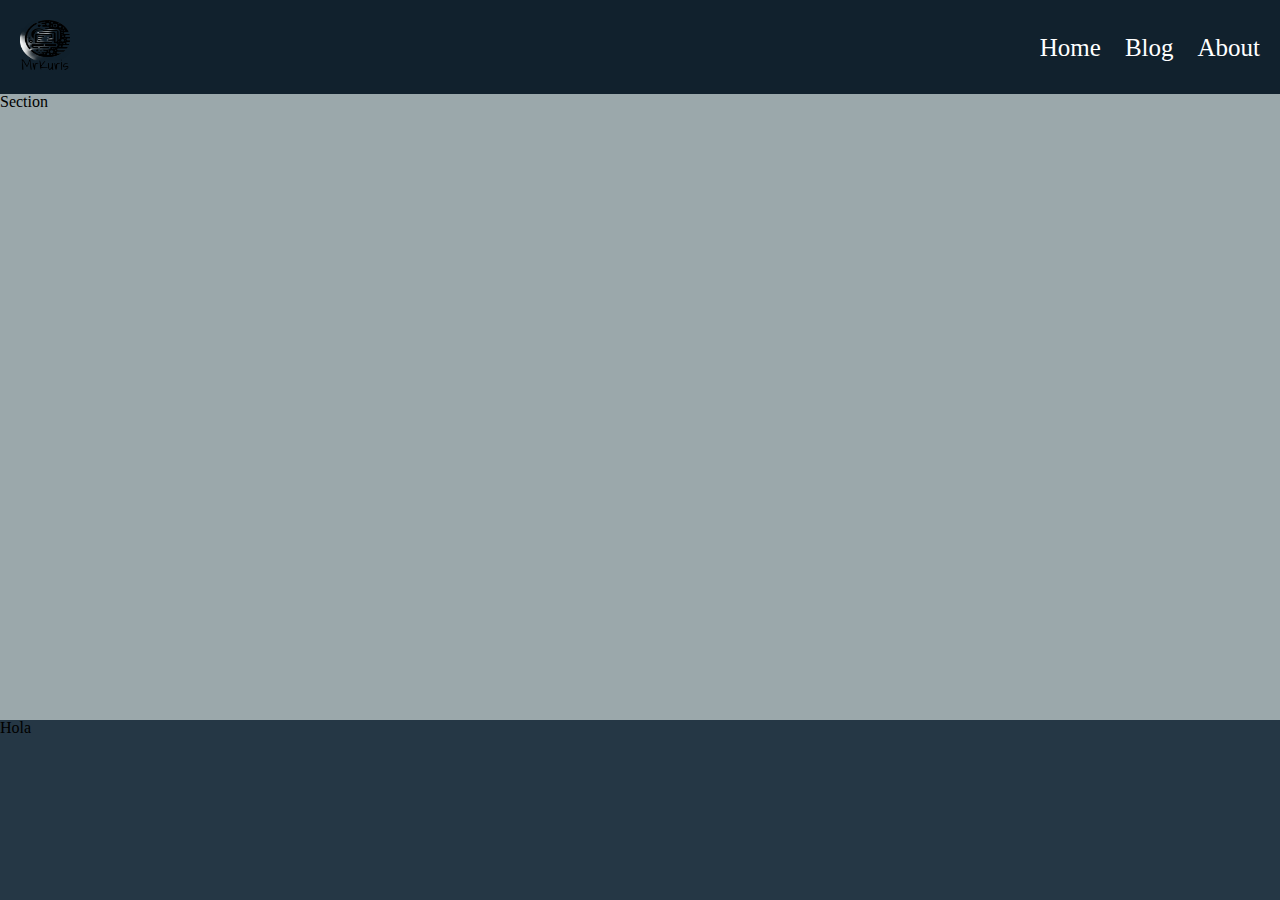
==== index.html @ 3d017a2a "Se creo el proyecto, se agrego el formato del footer sin agregarse datos, tambien se creo el navbar" ====
<!DOCTYPE html>
<html lang="en">

<head>
    <meta charset="UTF-8">
    <meta name="viewport" content="width=device-width, initial-scale=1.0">
    <!--<link href="https://cdn.jsdelivr.net/npm/bootstrap@5.3.3/dist/css/bootstrap.min.css" rel="stylesheet" integrity="sha384-QWTKZyjpPEjISv5WaRU9OFeRpok6YctnYmDr5pNlyT2bRjXh0JMhjY6hW+ALEwIH" crossorigin="anonymous">-->
    <link rel="icon" href="./assets/favicon-16x16.png" type="image/x-icon">
    <link rel="stylesheet" href="reset.css">
    <link rel="stylesheet" href="index.css">
    <title>MrKuris</title>
</head>

<body>

    <header class="my-navbar">
        <nav class="nav-tag">
            <a class="navbar-logo" href="index.html"><img id="logo" src="./assets/logo.png"></a>
            <ul class="navbar-ul">
                <li class="navbar-li"><a href="index.html">Home</a></li>
                <li class="navbar-li"><a href="#">Blog</a></li>
                <li class="navbar-li"><a href="#">About</a></li>
            </ul>
        </nav>
    </header>

    <section>
        <h2>Section</h2>
    </section>

    <footer class="footer">Hola</footer>
</body>
<!--<link href="https://cdn.jsdelivr.net/npm/bootstrap@5.3.3/dist/css/bootstrap.min.css" rel="stylesheet" integrity="sha384-QWTKZyjpPEjISv5WaRU9OFeRpok6YctnYmDr5pNlyT2bRjXh0JMhjY6hW+ALEwIH" crossorigin="anonymous">-->

</html>
---- index.css ----
body{
    background-color: #9BA8AB;
}

.nav-tag{
    background-color: #11212D;
    margin: 0;
    padding: 10px;
    display: flex;
    justify-content: space-between;
    align-items: center;
}

.navbar-logo{
    text-align: left;
    color: white;
    font-size: 25px;
    padding: 10px;
}

#logo{
    width: 50px;
    height: 50px;

}

.navbar-li{
    text-align: right;
    display: inline;
    font-size: 25px;
    padding: 10px;
}

.navbar-li a{
    text-decoration: none;
    color: white;
}

.navbar-li a:hover, .navbar-logo:hover{
    color: lightgray;
}

.footer{
    background-color: #253745;
    position: absolute;
    bottom: 0;
    height: 20%;
    width: 100%;
}
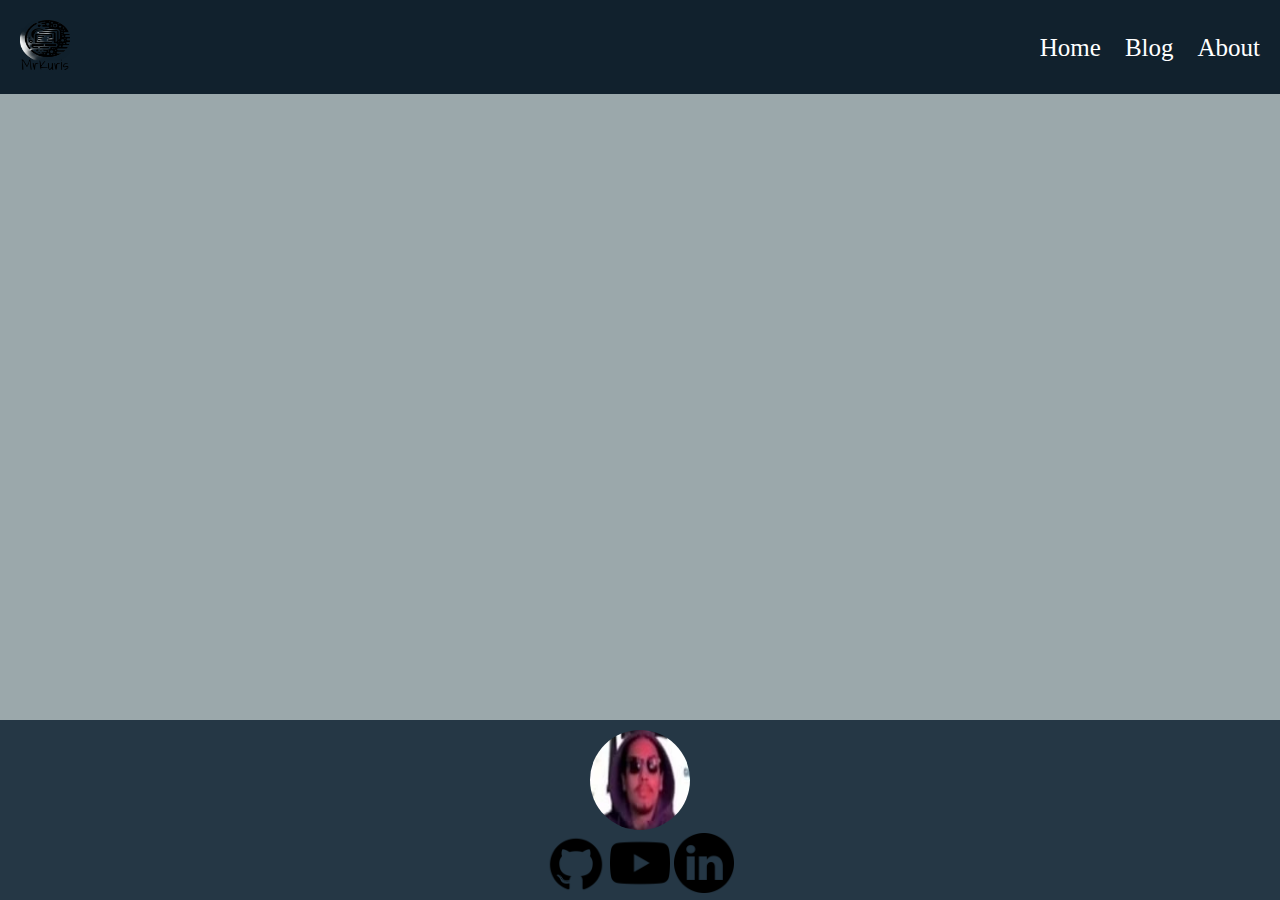
==== commit f3db1a3a: "Se agregaron los iconos de redes al footer junto a una imagen y se les dio formato" ====
--- a/index.html
+++ b/index.html
@@ -25,10 +25,17 @@
     </header>
 
     <section>
-        <h2>Section</h2>
+        
     </section>
 
-    <footer class="footer">Hola</footer>
+    <footer class="footer">
+        <img id="photo-cool" src="./assets/cool.jpeg">
+        <div class="footer-icons-div">
+            <a class="footer-icons" href="https://github.com/ChristianAcadez"><img src="./assets/github.png"></a>
+            <a class="footer-icons" href="#"><img src="./assets/youtube.png"></a>
+            <a class="footer-icons" href="https://linkedin.com/in/christian-alejandro-castillo-hernández"><img src="./assets/linkedin.png"></a>
+        </div>
+    </footer>
 </body>
 <!--<link href="https://cdn.jsdelivr.net/npm/bootstrap@5.3.3/dist/css/bootstrap.min.css" rel="stylesheet" integrity="sha384-QWTKZyjpPEjISv5WaRU9OFeRpok6YctnYmDr5pNlyT2bRjXh0JMhjY6hW+ALEwIH" crossorigin="anonymous">-->
 
--- a/index.css
+++ b/index.css
@@ -46,4 +46,18 @@
     bottom: 0;
     height: 20%;
     width: 100%;
+    display: block;
+    text-align: center;
+}
+
+#photo-cool{
+    border-radius: 50%;
+    margin-top: 10px;
+    width: 100px;
+    height: 100px;
+}
+
+.footer-icons img{
+    width: 60px;
+    height: 60px;
 }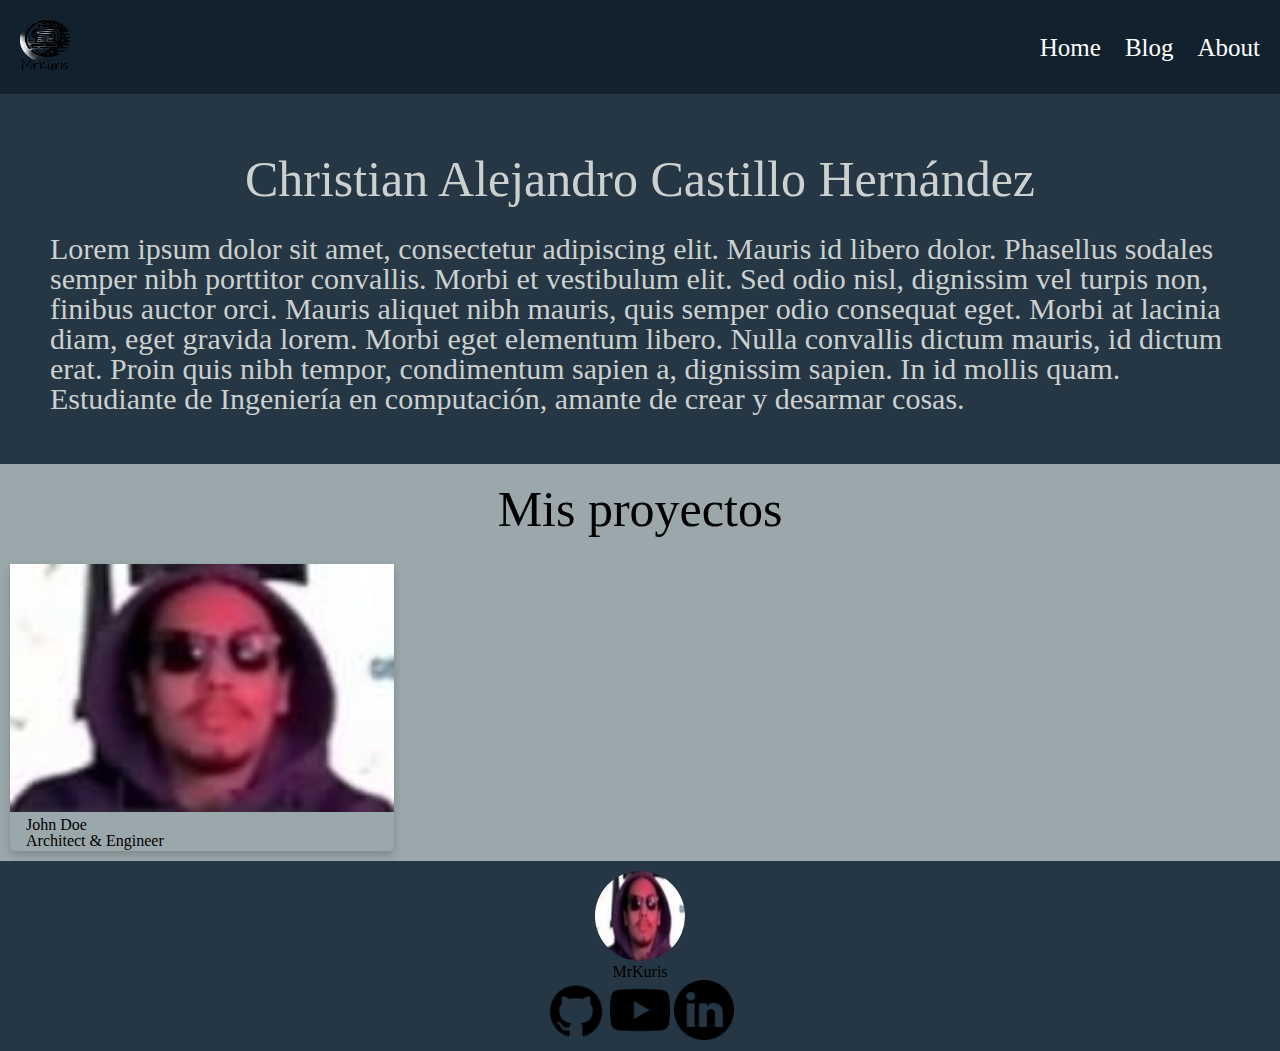
==== commit be1c8819: "El footer ahora es sticky, se agrego un apartado para mi presentacion y otro para cartas en donde ir" ====
--- a/index.html
+++ b/index.html
@@ -5,35 +5,55 @@
     <meta charset="UTF-8">
     <meta name="viewport" content="width=device-width, initial-scale=1.0">
     <!--<link href="https://cdn.jsdelivr.net/npm/bootstrap@5.3.3/dist/css/bootstrap.min.css" rel="stylesheet" integrity="sha384-QWTKZyjpPEjISv5WaRU9OFeRpok6YctnYmDr5pNlyT2bRjXh0JMhjY6hW+ALEwIH" crossorigin="anonymous">-->
-    <link rel="icon" href="./assets/favicon-16x16.png" type="image/x-icon">
+    <link rel="icon" href="./assets/icon/favicon-16x16.png" type="image/x-icon">
     <link rel="stylesheet" href="reset.css">
     <link rel="stylesheet" href="index.css">
     <title>MrKuris</title>
 </head>
 
 <body>
+    <div class="wrapper">
+        <header class="my-navbar">
+            <nav class="nav-tag">
+                <a class="navbar-logo" href="index.html"><img id="logo" src="./assets/icon/logo.png"></a>
+                <ul class="navbar-ul">
+                    <li class="navbar-li"><a href="index.html">Home</a></li>
+                    <li class="navbar-li"><a href="#">Blog</a></li>
+                    <li class="navbar-li"><a href="#">About</a></li>
+                </ul>
+            </nav>
+        </header>
 
-    <header class="my-navbar">
-        <nav class="nav-tag">
-            <a class="navbar-logo" href="index.html"><img id="logo" src="./assets/logo.png"></a>
-            <ul class="navbar-ul">
-                <li class="navbar-li"><a href="index.html">Home</a></li>
-                <li class="navbar-li"><a href="#">Blog</a></li>
-                <li class="navbar-li"><a href="#">About</a></li>
-            </ul>
-        </nav>
-    </header>
+        <section>
+            <div class="myself">
+                <p id="name">Christian Alejandro Castillo Hernández</p>
+                <p id="description">Lorem ipsum dolor sit amet, consectetur adipiscing elit. Mauris id libero dolor. Phasellus sodales semper nibh porttitor convallis. Morbi et vestibulum elit. Sed odio nisl, dignissim vel turpis non, finibus auctor orci. Mauris aliquet nibh mauris, quis semper odio consequat eget. Morbi at lacinia diam, eget gravida lorem. Morbi eget elementum libero. Nulla convallis dictum mauris, id dictum erat. Proin quis nibh tempor, condimentum sapien a, dignissim sapien. In id mollis quam. Estudiante de Ingeniería en computación, amante de crear y desarmar cosas.</p>
+            </div>
+        </section>
 
-    <section>
-        
-    </section>
+        <section>
+            <div class="pryects">
+                <p class="title-proyects">Mis proyectos</p>
+            </div>
+            <div class="card">
+                <img clas="imgn" src="./assets/cool.jpeg" alt="Avatar" style="width:100%">
+                <div class="container">
+                  <h4><b>John Doe</b></h4>
+                  <p>Architect & Engineer</p>
+                </div>
+            </div>
+        </section>
+
+        <div class="push"></div>
+    </div>
 
     <footer class="footer">
         <img id="photo-cool" src="./assets/cool.jpeg">
+        <h2>MrKuris</h2>
         <div class="footer-icons-div">
-            <a class="footer-icons" href="https://github.com/ChristianAcadez"><img src="./assets/github.png"></a>
-            <a class="footer-icons" href="#"><img src="./assets/youtube.png"></a>
-            <a class="footer-icons" href="https://linkedin.com/in/christian-alejandro-castillo-hernández"><img src="./assets/linkedin.png"></a>
+            <a class="footer-icons" href="https://github.com/ChristianAcadez"><img src="./assets/redes/github.png"></a>
+            <a class="footer-icons" href="#"><img src="./assets/redes/youtube.png"></a>
+            <a class="footer-icons" href="https://linkedin.com/in/christian-alejandro-castillo-hernández"><img src="./assets/redes/linkedin.png"></a>
         </div>
     </footer>
 </body>
--- a/index.css
+++ b/index.css
@@ -1,7 +1,14 @@
-body{
+html, body{
     background-color: #9BA8AB;
+    height: 100%;
+    margin: 0;
+}
+.wrapper{
+    min-height: 100%;
+    margin-bottom: -190px;
 }
 
+ /*CSS para el navbar*/
 .nav-tag{
     background-color: #11212D;
     margin: 0;
@@ -10,51 +17,95 @@
     justify-content: space-between;
     align-items: center;
 }
-
 .navbar-logo{
     text-align: left;
     color: white;
     font-size: 25px;
     padding: 10px;
 }
-
 #logo{
     width: 50px;
     height: 50px;
 
 }
-
 .navbar-li{
     text-align: right;
     display: inline;
     font-size: 25px;
     padding: 10px;
 }
-
 .navbar-li a{
     text-decoration: none;
     color: white;
 }
-
 .navbar-li a:hover, .navbar-logo:hover{
     color: lightgray;
 }
 
+/*CSS para el body (presentacion)*/
+.myself{
+    background-color: #253745;
+    display: block;
+    padding: 40px;
+}
+#name{
+    color: #CCD0CF;
+    font-size: 50px;
+    text-align: center;
+    padding: 20px;
+
+}
+#description{
+    color: #CCD0CF;
+    font-size: 30px;
+    width: 100%;
+    padding: 10px;
+}
+
+/*CSS para el body (mis proyectos)*/
+.title-proyects{
+    font-size: 50px;
+    text-align: center;
+    padding: 20px;
+}
+
+/*CSS para las cartas de los proyectos*/
+.card {
+    box-shadow: 0 4px 8px 0 rgba(0,0,0,0.2);
+    transition: 0.3s;
+    border-radius: 5px;
+    width: 30%;
+    margin: 10px;
+}
+.card:hover {
+    box-shadow: 0 8px 16px 0 rgba(0, 0, 0, 0.281);
+}
+.container {
+    padding: 2px 16px;
+}
+.imgn {
+    border-radius: 10px 10px 0 0;
+    width: 20px;
+    height: 20px;
+}
+
+/*CSS para el footer*/
+.push{
+    height: 190px;
+}
 .footer{
     background-color: #253745;
-    position: absolute;
-    bottom: 0;
-    height: 20%;
+    height: 190px;
     width: 100%;
-    display: block;
+    /*display: block;*/
     text-align: center;
 }
 
 #photo-cool{
     border-radius: 50%;
     margin-top: 10px;
-    width: 100px;
-    height: 100px;
+    width: 90px;
+    height: 90px;
 }
 
 .footer-icons img{
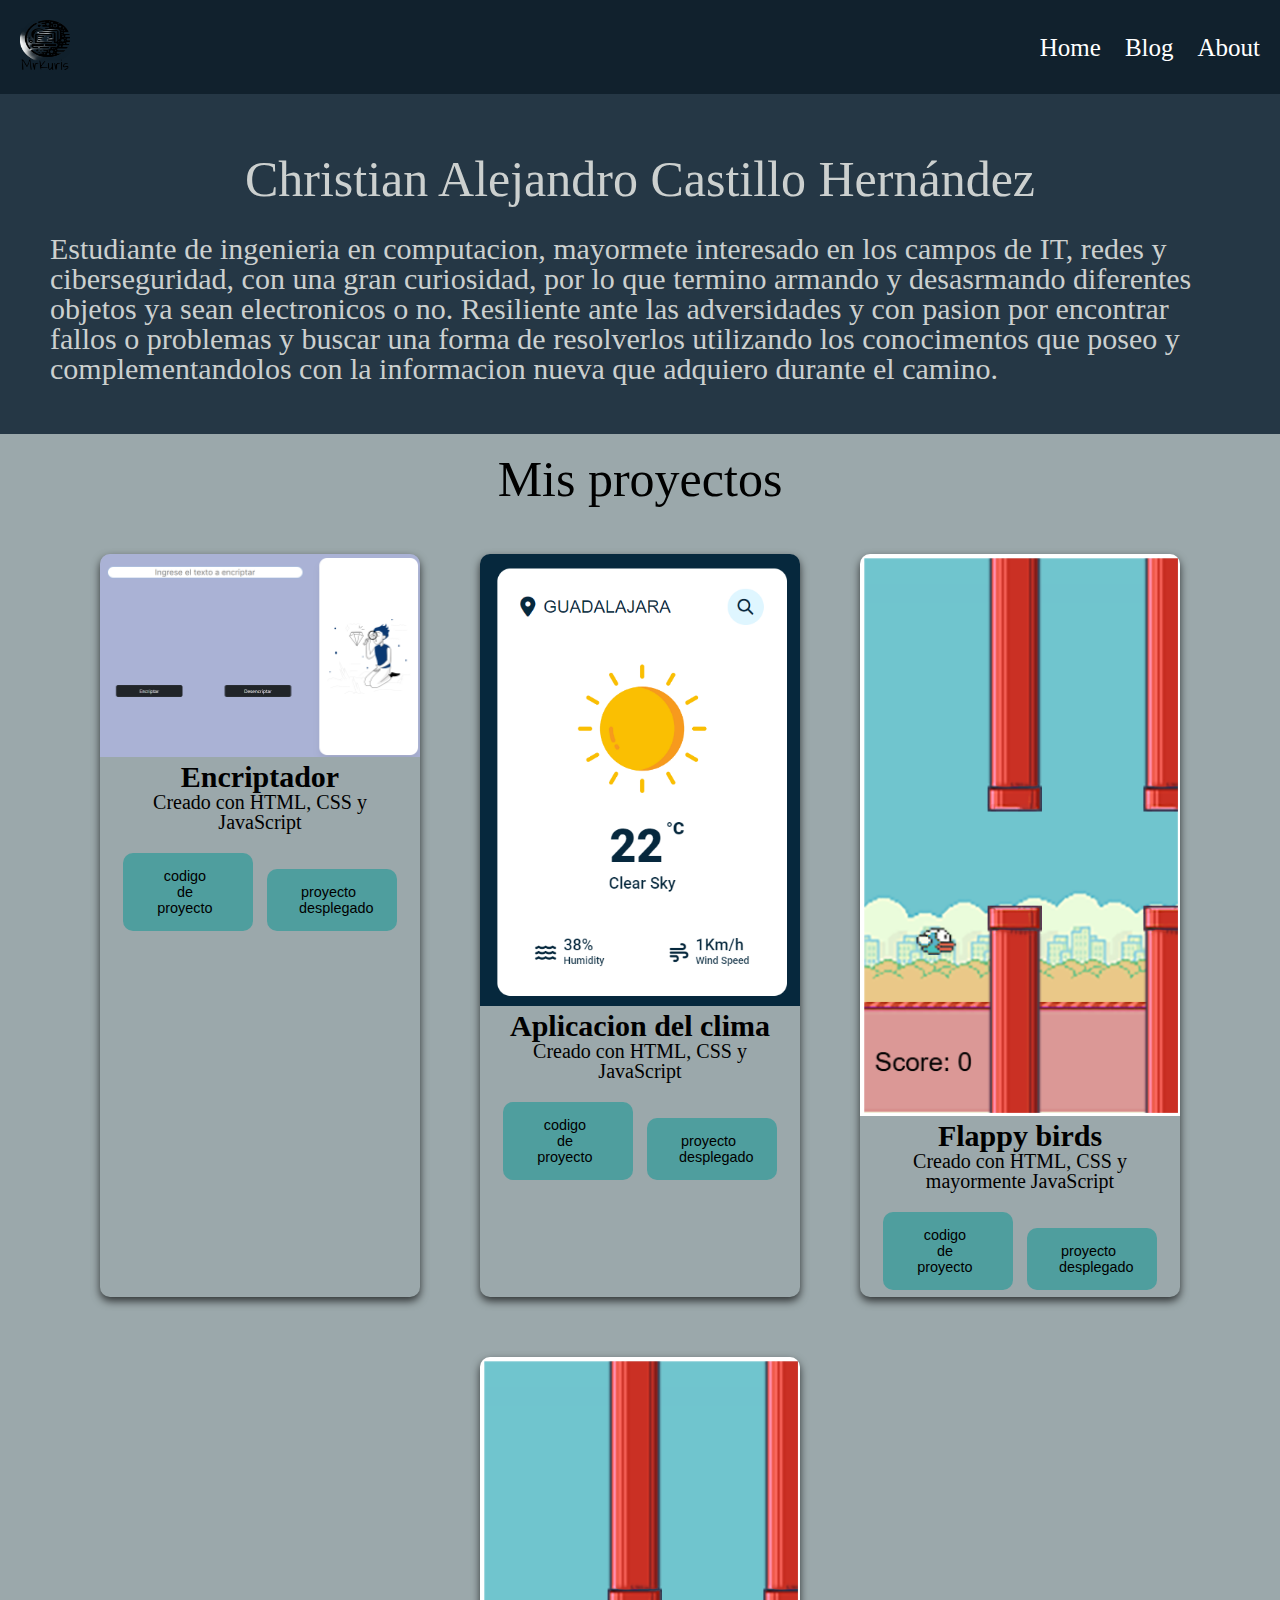
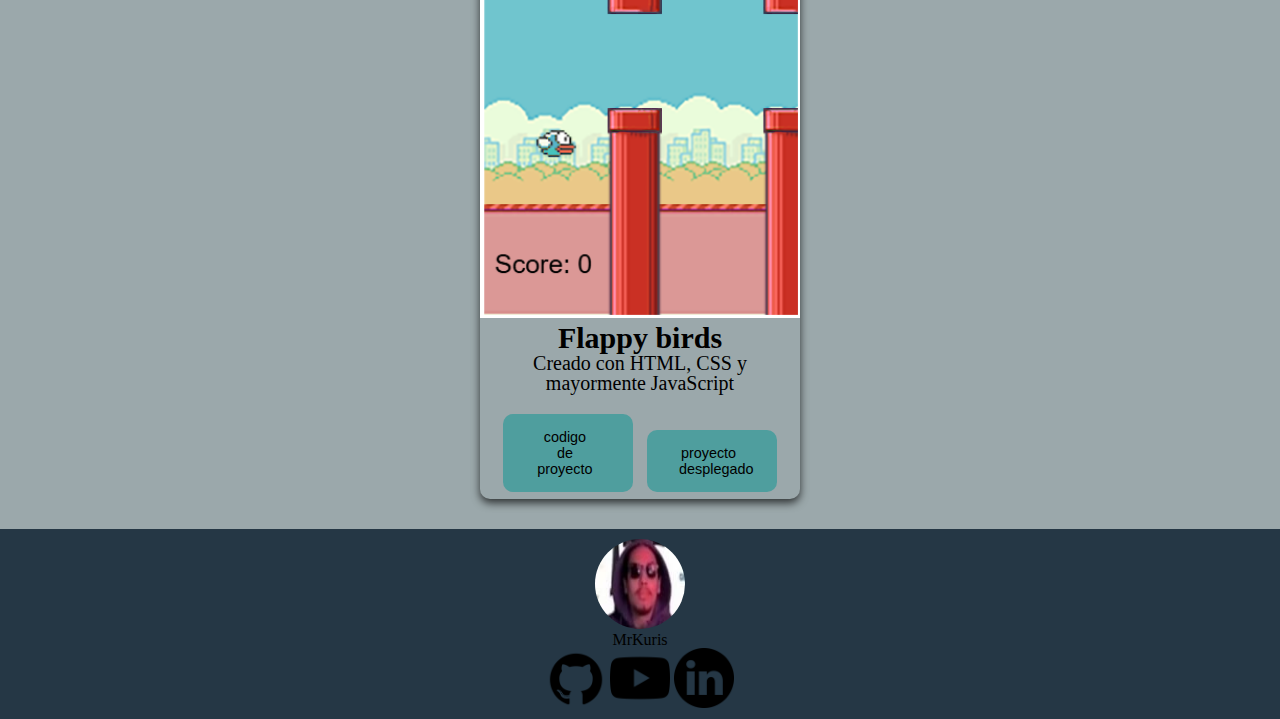
==== commit a894a232: "Se agregaron las cartas con alguno proyectos, pero aun falta darle mejor formato a las imagenes de l" ====
--- a/index.html
+++ b/index.html
@@ -13,6 +13,8 @@
 
 <body>
     <div class="wrapper">
+
+        <!--NAVBAR-->
         <header class="my-navbar">
             <nav class="nav-tag">
                 <a class="navbar-logo" href="index.html"><img id="logo" src="./assets/icon/logo.png"></a>
@@ -24,29 +26,101 @@
             </nav>
         </header>
 
+        <!--PRESENTACION-->
         <section>
             <div class="myself">
                 <p id="name">Christian Alejandro Castillo Hernández</p>
-                <p id="description">Lorem ipsum dolor sit amet, consectetur adipiscing elit. Mauris id libero dolor. Phasellus sodales semper nibh porttitor convallis. Morbi et vestibulum elit. Sed odio nisl, dignissim vel turpis non, finibus auctor orci. Mauris aliquet nibh mauris, quis semper odio consequat eget. Morbi at lacinia diam, eget gravida lorem. Morbi eget elementum libero. Nulla convallis dictum mauris, id dictum erat. Proin quis nibh tempor, condimentum sapien a, dignissim sapien. In id mollis quam. Estudiante de Ingeniería en computación, amante de crear y desarmar cosas.</p>
+                <p id="description">Estudiante de ingenieria en computacion, mayormete interesado en los campos de IT, redes y ciberseguridad, con una gran curiosidad, por lo que termino armando y desasrmando diferentes objetos ya sean electronicos o no. Resiliente ante las adversidades y con pasion por encontrar fallos o problemas y buscar una forma de resolverlos utilizando los conocimentos que poseo y complementandolos con la informacion nueva que adquiero durante el camino.</p>
             </div>
         </section>
 
+        <!--PROYECTOS-->
         <section>
             <div class="pryects">
                 <p class="title-proyects">Mis proyectos</p>
             </div>
-            <div class="card">
-                <img clas="imgn" src="./assets/cool.jpeg" alt="Avatar" style="width:100%">
-                <div class="container">
-                  <h4><b>John Doe</b></h4>
-                  <p>Architect & Engineer</p>
+
+            <div class="row-cards">
+
+                <div class="card">
+                    <img class="card-image" src="./assets/projects/encriptador.png">
+                    <div class="container">
+                        <p class="tittle-cards">Encriptador</p>
+                        <p class="text-cards">Creado con HTML, CSS y JavaScript</p>
+                        <br>
+                        <div class="buttons">
+                            <button class="button-cards">
+                                <a href="https://github.com/ChristianAcadez/Encriptador" target="_blank"><p class="info-cards">codigo de proyecto</p></a>
+                            </button>
+                            <button class="button-cards">
+                                <a href="https://christianacadez.github.io/Encriptador/" target="_blank"><p class="info-cards">proyecto desplegado</p></a>
+                            </button>                      
+                        </div>
+                    </div>
+                </div>
+
+                <div class="card">
+                    <img class="card-image" src="./assets/projects/appClima.png">
+                    <div class="container">
+                        <p class="tittle-cards">Aplicacion del clima</p>
+                        <p class="text-cards">Creado con HTML, CSS y JavaScript</p>
+                        <br>
+                        <div class="buttons">
+                            <button class="button-cards">
+                                <a href="https://github.com/ChristianAcadez/WeatherApp" target="_blank"><p class="info-cards">codigo de proyecto</p></a>
+                            </button>
+                            <button class="button-cards">
+                                <a href="https://christianacadez.github.io/WeatherApp/" target="_blank"><p class="info-cards">proyecto desplegado</p></a>
+                            </button>                      
+                        </div>
+                    </div>
+                </div>
+
+                <div class="card">
+                    <img class="card-image" src="./assets/projects/flappyBirds.png">
+                    <div class="container">
+                        <p class="tittle-cards">Flappy birds</p>
+                        <p class="text-cards">Creado con HTML, CSS y mayormente JavaScript</p>
+                        <br>
+                        <div class="buttons">
+                            <button class="button-cards">
+                                <a href="https://github.com/ChristianAcadez/FlappyBirds-Js" target="_blank"><p class="info-cards">codigo de proyecto</p></a>
+                            </button>
+                            <button class="button-cards">
+                                <a href="https://christianacadez.github.io/FlappyBirds-Js/" target="_blank"><p class="info-cards">proyecto desplegado</p></a>
+                            </button>                      
+                        </div>
+                    </div>
                 </div>
             </div>
+
+            <div class="row-cards">
+                <div class="card">
+                    <img class="card-image" src="./assets/projects/flappyBirds.png">
+                    <div class="container">
+                        <p class="tittle-cards">Flappy birds</p>
+                        <p class="text-cards">Creado con HTML, CSS y mayormente JavaScript</p>
+                        <br>
+                        <div class="buttons">
+                            <button class="button-cards">
+                                <a href="https://github.com/ChristianAcadez/FlappyBirds-Js" target="_blank"><p class="info-cards">codigo de proyecto</p></a>
+                            </button>
+                            <button class="button-cards">
+                                <a href="https://christianacadez.github.io/FlappyBirds-Js/" target="_blank"><p class="info-cards">proyecto desplegado</p></a>
+                            </button>                      
+                        </div>
+                    </div>
+                </div>
+            </div>
+            </div>
+
         </section>
 
         <div class="push"></div>
     </div>
+    <!---->
 
+    <!--FOOTER-->
     <footer class="footer">
         <img id="photo-cool" src="./assets/cool.jpeg">
         <h2>MrKuris</h2>
--- a/index.css
+++ b/index.css
@@ -70,23 +70,60 @@
 }
 
 /*CSS para las cartas de los proyectos*/
+.row-cards{
+    display: flex;
+    justify-content: center;
+}
 .card {
-    box-shadow: 0 4px 8px 0 rgba(0,0,0,0.2);
+    box-shadow: 0 4px 8px 0 rgba(0,0,0,0.7);
     transition: 0.3s;
-    border-radius: 5px;
-    width: 30%;
-    margin: 10px;
+    border-radius: 10px;
+    width: 25%;
+    margin: 30px;
 }
 .card:hover {
-    box-shadow: 0 8px 16px 0 rgba(0, 0, 0, 0.281);
+    box-shadow: 0 8px 16px 0 rgba(0, 0, 0, 0.5);
 }
 .container {
     padding: 2px 16px;
 }
-.imgn {
+.card-image {
     border-radius: 10px 10px 0 0;
-    width: 20px;
-    height: 20px;
+    width: 100%;
+}
+.tittle-cards{
+    font-size: 30px;
+    font-weight: bold;
+    color: black;
+    text-align: center;
+}
+.text-cards{
+    font-size: 20px;
+    color: black;
+    text-align: center;
+
+}
+.info-cards{
+    font-size: 90%;
+    color: black;
+    text-align: center;
+    width: 90%;
+}
+.buttons{
+    text-align: center;
+}
+.button-cards{
+    background-color: #4f9e9e;
+    border: none;
+    padding: 15px 32px;
+    text-align: center;
+    display: inline;
+    font-size: 16px;
+    cursor: pointer;
+    border-radius: 10px;
+    width: 45%;
+    margin: 5px;
+
 }
 
 /*CSS para el footer*/
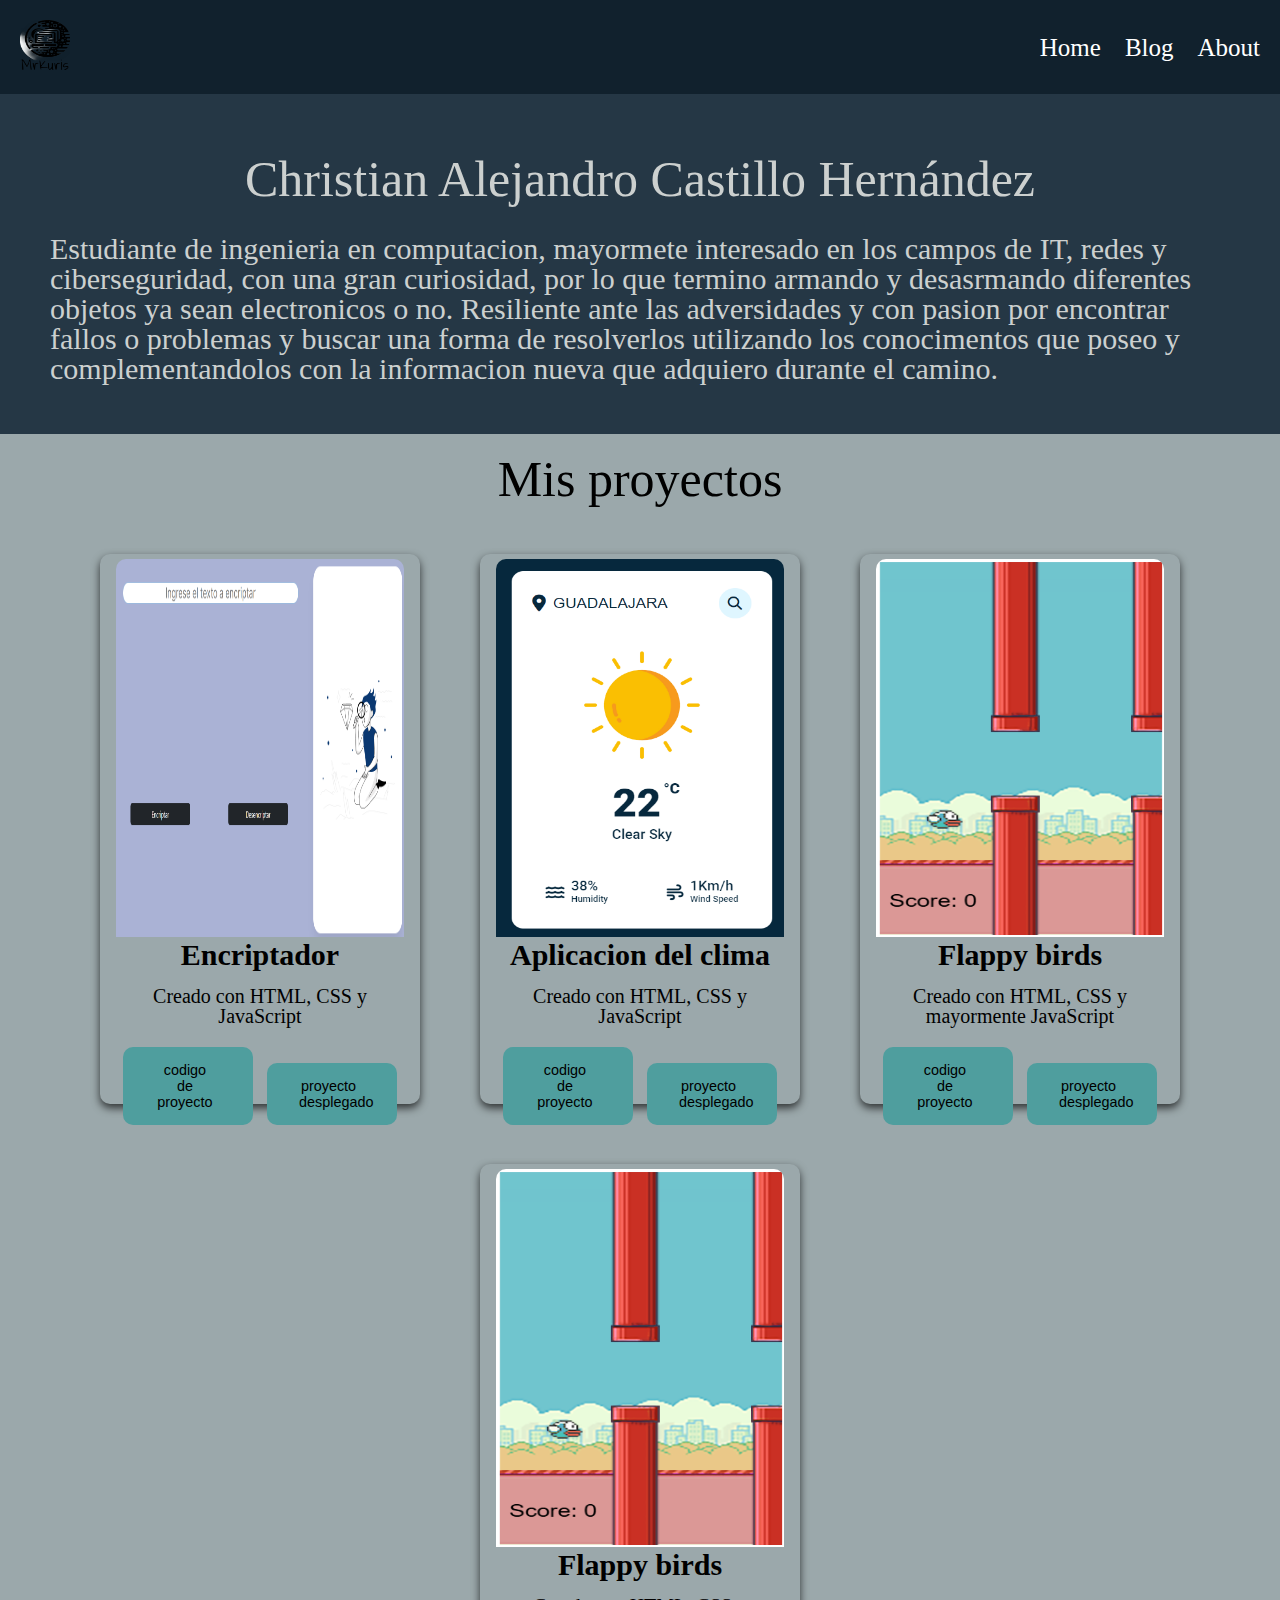
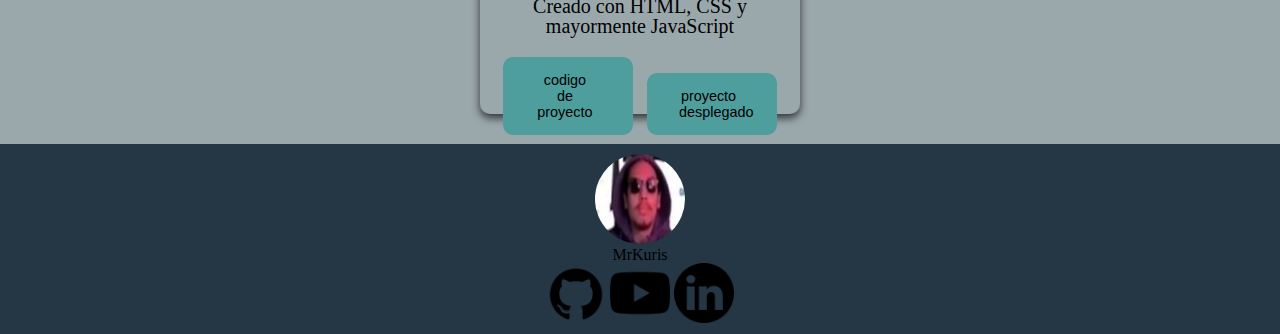
==== commit 46001232: "Se mejoro el estilo de las cartas de los proyectos" ====
--- a/index.html
+++ b/index.html
@@ -43,9 +43,10 @@
             <div class="row-cards">
 
                 <div class="card">
-                    <img class="card-image" src="./assets/projects/encriptador.png">
                     <div class="container">
+                        <img class="card-image" src="./assets/projects/encriptador.png">
                         <p class="tittle-cards">Encriptador</p>
+                        <br>
                         <p class="text-cards">Creado con HTML, CSS y JavaScript</p>
                         <br>
                         <div class="buttons">
@@ -60,9 +61,10 @@
                 </div>
 
                 <div class="card">
-                    <img class="card-image" src="./assets/projects/appClima.png">
                     <div class="container">
+                        <img class="card-image" src="./assets/projects/appClima.png">
                         <p class="tittle-cards">Aplicacion del clima</p>
+                        <br>
                         <p class="text-cards">Creado con HTML, CSS y JavaScript</p>
                         <br>
                         <div class="buttons">
@@ -77,9 +79,10 @@
                 </div>
 
                 <div class="card">
-                    <img class="card-image" src="./assets/projects/flappyBirds.png">
                     <div class="container">
+                        <img class="card-image" src="./assets/projects/flappyBirds.png">
                         <p class="tittle-cards">Flappy birds</p>
+                        <br>
                         <p class="text-cards">Creado con HTML, CSS y mayormente JavaScript</p>
                         <br>
                         <div class="buttons">
@@ -96,9 +99,10 @@
 
             <div class="row-cards">
                 <div class="card">
-                    <img class="card-image" src="./assets/projects/flappyBirds.png">
                     <div class="container">
+                        <img class="card-image" src="./assets/projects/flappyBirds.png">
                         <p class="tittle-cards">Flappy birds</p>
+                        <br>
                         <p class="text-cards">Creado con HTML, CSS y mayormente JavaScript</p>
                         <br>
                         <div class="buttons">
@@ -112,8 +116,6 @@
                     </div>
                 </div>
             </div>
-            </div>
-
         </section>
 
         <div class="push"></div>
--- a/index.css
+++ b/index.css
@@ -79,17 +79,20 @@
     transition: 0.3s;
     border-radius: 10px;
     width: 25%;
+    height: 20%;
     margin: 30px;
 }
 .card:hover {
     box-shadow: 0 8px 16px 0 rgba(0, 0, 0, 0.5);
 }
 .container {
-    padding: 2px 16px;
+    padding: 5px 16px;
+    height: 550px;
 }
 .card-image {
     border-radius: 10px 10px 0 0;
     width: 100%;
+    height: 70%;
 }
 .tittle-cards{
     font-size: 30px;
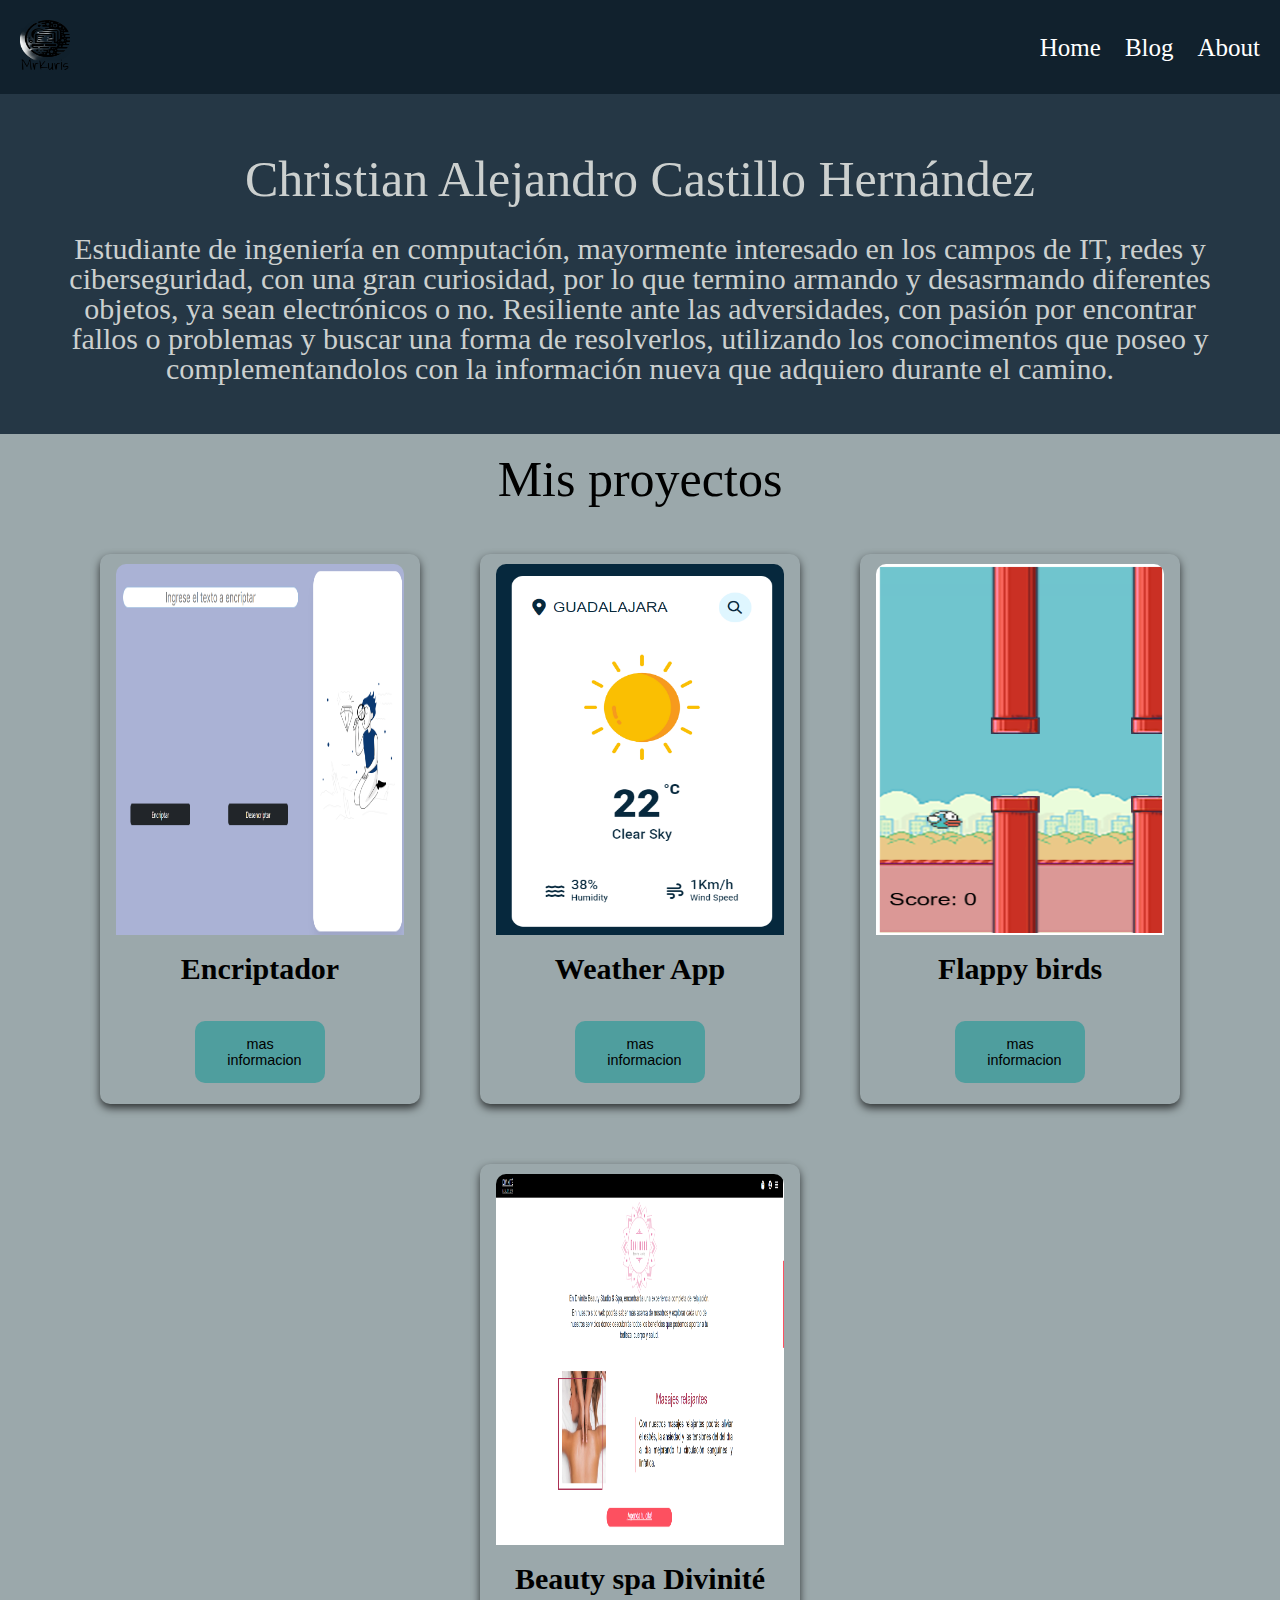
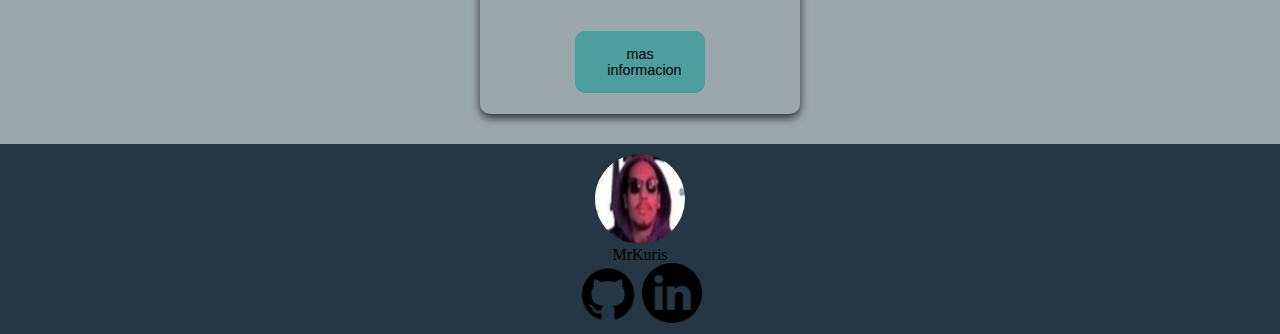
==== commit 195ff963: "Se modificaron las cartas, cambiando ligeramente el diseño, (aun falta mejorar las proporciones de l" ====
--- a/index.html
+++ b/index.html
@@ -4,7 +4,6 @@
 <head>
     <meta charset="UTF-8">
     <meta name="viewport" content="width=device-width, initial-scale=1.0">
-    <!--<link href="https://cdn.jsdelivr.net/npm/bootstrap@5.3.3/dist/css/bootstrap.min.css" rel="stylesheet" integrity="sha384-QWTKZyjpPEjISv5WaRU9OFeRpok6YctnYmDr5pNlyT2bRjXh0JMhjY6hW+ALEwIH" crossorigin="anonymous">-->
     <link rel="icon" href="./assets/icon/favicon-16x16.png" type="image/x-icon">
     <link rel="stylesheet" href="reset.css">
     <link rel="stylesheet" href="index.css">
@@ -30,7 +29,7 @@
         <section>
             <div class="myself">
                 <p id="name">Christian Alejandro Castillo Hernández</p>
-                <p id="description">Estudiante de ingenieria en computacion, mayormete interesado en los campos de IT, redes y ciberseguridad, con una gran curiosidad, por lo que termino armando y desasrmando diferentes objetos ya sean electronicos o no. Resiliente ante las adversidades y con pasion por encontrar fallos o problemas y buscar una forma de resolverlos utilizando los conocimentos que poseo y complementandolos con la informacion nueva que adquiero durante el camino.</p>
+                <p id="description">Estudiante de ingeniería en computación, mayormente interesado en los campos de IT, redes y ciberseguridad, con una gran curiosidad, por lo que termino armando y desasrmando diferentes objetos, ya sean electrónicos o no. Resiliente ante las adversidades, con pasión por encontrar fallos o problemas y buscar una forma de resolverlos, utilizando los conocimentos que poseo y complementandolos con la información nueva que adquiero durante el camino.</p>
             </div>
         </section>
 
@@ -42,13 +41,87 @@
 
             <div class="row-cards">
 
-                <div class="card">
+                <a href="#popup1">
+                    <div class="card">
                     <div class="container">
                         <img class="card-image" src="./assets/projects/encriptador.png">
+                        <br><br>
                         <p class="tittle-cards">Encriptador</p>
-                        <br>
-                        <p class="text-cards">Creado con HTML, CSS y JavaScript</p>
-                        <br>
+                        <br><br>
+                        <div class="buttons">
+                            <button class="button-cards">
+                                <a href="#popup1"><p class="info-cards">mas informacion</p></a>
+                            </button>
+                        </div>
+                    </div>
+                </div>
+                </a>
+
+                <a href="#popup2">
+                    <div class="card" id="carta2">
+                        <div class="container">
+                            <img class="card-image" src="./assets/projects/appClima.png">
+                            <br><br>
+                            <p class="tittle-cards">Weather App</p>
+                            <br><br>
+                            <div class="buttons">
+                                <button class="button-cards">
+                                    <a href="#popup2"><p class="info-cards">mas informacion</p></a>
+                                </button>
+                            </div>
+                        </div>
+                    </div>
+                </a>
+
+                <a href="#popup3">
+                    <div class="card" id="carta3">
+                        <div class="container">
+                            <img class="card-image" src="./assets/projects/flappyBirds.png">
+                            <br><br>
+                            <p class="tittle-cards">Flappy birds</p>
+                            <br><br>
+                            <div class="buttons">
+                                <button class="button-cards">
+                                    <a href="#popup3"><p class="info-cards">mas informacion</p></a>
+                                </button>
+                            </div>
+                        </div>
+                    </div>
+                </a>
+                
+            </div>
+
+            <div class="row-cards">
+                <a href="#popup4">
+                    <div class="card" id="carta4">
+                        <div class="container">
+                            <img class="card-image" src="./assets/projects/diviniteF.png">
+                            <br><br>
+                            <p class="tittle-cards">Beauty spa Divinité</p>
+                            <br><br>
+                            <div class="buttons">
+                                <button class="button-cards">
+                                    <a href="#popup4"><p class="info-cards">mas informacion</p></a>
+                                </button>
+                            </div>
+                        </div>
+                    </div>
+                </a>
+
+            </div>
+
+            <!--POPUPS-->
+            <div id="popup1" class="overlay">
+                <div id="popupBody">
+                    <div class="carrusel">
+                        <img class="carrusel-images" src="./assets/projects/encriptador.png" height="100%" width="100%">
+                    </div>
+                    <p class="tittle-cards">Encriptador</p>
+                    <br>
+                    <a id="cerrar" href="#carta2">&times;</a>
+                    <div class="popupContent">
+                        <p class="text-cards">Pagina web para encriptar y desencriptar texto de forma sencilla, utiliza HTML, CSS y JavaScript</p>
+                        <br><br>
                         <div class="buttons">
                             <button class="button-cards">
                                 <a href="https://github.com/ChristianAcadez/Encriptador" target="_blank"><p class="info-cards">codigo de proyecto</p></a>
@@ -59,14 +132,18 @@
                         </div>
                     </div>
                 </div>
-
-                <div class="card">
-                    <div class="container">
-                        <img class="card-image" src="./assets/projects/appClima.png">
-                        <p class="tittle-cards">Aplicacion del clima</p>
-                        <br>
-                        <p class="text-cards">Creado con HTML, CSS y JavaScript</p>
-                        <br>
+            </div>
+            <div id="popup2" class="overlay">
+                <div id="popupBody">
+                    <div class="carrusel">
+                        <img class="carrusel-images" src="./assets/projects/appClima.png" height="90%" width="95%">
+                    </div>
+                    <p class="tittle-cards">Weather App</p>
+                    <br>
+                    <a id="cerrar" href="#carta2">&times;</a>
+                    <div class="popupContent">
+                        <p class="text-cards">Pagina web para verificar el clima, se ingresa la localizacón que deseas verificar y consume una api para despues devolver el clima, utilizando HTML, CSS y mayormente JavaScript</p>
+                        <br><br>
                         <div class="buttons">
                             <button class="button-cards">
                                 <a href="https://github.com/ChristianAcadez/WeatherApp" target="_blank"><p class="info-cards">codigo de proyecto</p></a>
@@ -77,14 +154,18 @@
                         </div>
                     </div>
                 </div>
-
-                <div class="card">
-                    <div class="container">
-                        <img class="card-image" src="./assets/projects/flappyBirds.png">
-                        <p class="tittle-cards">Flappy birds</p>
-                        <br>
-                        <p class="text-cards">Creado con HTML, CSS y mayormente JavaScript</p>
-                        <br>
+            </div>
+            <div id="popup3" class="overlay">
+                <div id="popupBody">
+                    <div class="carrusel">
+                        <img class="carrusel-images" src="./assets/projects/flappyBirds.png" height="100%" width="100%">
+                    </div>
+                    <p class="tittle-cards">Flappy birds</p>
+                    <br>
+                    <a id="cerrar" href="#carta3">&times;</a>
+                    <div class="popupContent">
+                        <p class="text-cards">Pagina web recreando el mitico juego de flappy birds, utilizando mayormente Javascript, pero tambien HTML y CSS</p>
+                        <br><br>
                         <div class="buttons">
                             <button class="button-cards">
                                 <a href="https://github.com/ChristianAcadez/FlappyBirds-Js" target="_blank"><p class="info-cards">codigo de proyecto</p></a>
@@ -96,26 +177,29 @@
                     </div>
                 </div>
             </div>
-
-            <div class="row-cards">
-                <div class="card">
-                    <div class="container">
-                        <img class="card-image" src="./assets/projects/flappyBirds.png">
-                        <p class="tittle-cards">Flappy birds</p>
-                        <br>
-                        <p class="text-cards">Creado con HTML, CSS y mayormente JavaScript</p>
-                        <br>
-                        <div class="buttons">
-                            <button class="button-cards">
-                                <a href="https://github.com/ChristianAcadez/FlappyBirds-Js" target="_blank"><p class="info-cards">codigo de proyecto</p></a>
-                            </button>
-                            <button class="button-cards">
-                                <a href="https://christianacadez.github.io/FlappyBirds-Js/" target="_blank"><p class="info-cards">proyecto desplegado</p></a>
-                            </button>                      
-                        </div>
-                    </div>
-                </div>
-            </div>
+            <div id="popup4" class="overlay">
+                <div id="popupBody">
+                    <div class="carrusel">
+                        <img class="carrusel-images" src="./assets/projects/diviniteF.png" height="100%" width="100%">
+                    </div>
+                    <p class="tittle-cards">Beauty Spa Divinite</p>
+                    <br>
+                    <a id="cerrar" href="#carta4">&times;</a>
+                    <div class="popupContent">
+                        <p class="text-cards">Aplicacion web creada para un beauty spa, en este se puede agendar citas, crear cuentas en donde despues de acumular cierta cantidad de citas se te regalara algun servicio, puedes ver el catalogo, la ubicacion, etc.</p>
+                        <br><br>
+                        <div class="buttons">
+                            <button class="button-cards">
+                                <a href="https://github.com/ChristianAcadez/Divinite-frontend" target="_blank"><p class="info-cards">codigo del frontend</p></a>
+                            </button>
+                            <button class="button-cards">
+                                <a href="https://github.com/ChristianAcadez/Divinite-backend" target="_blank"><p class="info-cards">codigo del backend</p></a>
+                            </button>                      
+                        </div>
+                    </div>
+                </div>
+            </div>
+
         </section>
 
         <div class="push"></div>
@@ -128,11 +212,9 @@
         <h2>MrKuris</h2>
         <div class="footer-icons-div">
             <a class="footer-icons" href="https://github.com/ChristianAcadez"><img src="./assets/redes/github.png"></a>
-            <a class="footer-icons" href="#"><img src="./assets/redes/youtube.png"></a>
+            <!--<a class="footer-icons" href="#"><img src="./assets/redes/youtube.png"></a>-->
             <a class="footer-icons" href="https://linkedin.com/in/christian-alejandro-castillo-hernández"><img src="./assets/redes/linkedin.png"></a>
         </div>
     </footer>
 </body>
-<!--<link href="https://cdn.jsdelivr.net/npm/bootstrap@5.3.3/dist/css/bootstrap.min.css" rel="stylesheet" integrity="sha384-QWTKZyjpPEjISv5WaRU9OFeRpok6YctnYmDr5pNlyT2bRjXh0JMhjY6hW+ALEwIH" crossorigin="anonymous">-->
-
 </html>--- a/index.css
+++ b/index.css
@@ -19,7 +19,6 @@
 }
 .navbar-logo{
     text-align: left;
-    color: white;
     font-size: 25px;
     padding: 10px;
 }
@@ -38,7 +37,7 @@
     text-decoration: none;
     color: white;
 }
-.navbar-li a:hover, .navbar-logo:hover{
+.navbar-li a:hover{
     color: lightgray;
 }
 
@@ -56,20 +55,19 @@
 
 }
 #description{
+    text-align: center; /*Revisar si quiero dejarlo centrado o a la izquierda*/
     color: #CCD0CF;
     font-size: 30px;
     width: 100%;
     padding: 10px;
 }
 
-/*CSS para el body (mis proyectos)*/
+/*CSS para el body y para las cartas de los proyectos*/
 .title-proyects{
     font-size: 50px;
     text-align: center;
     padding: 20px;
 }
-
-/*CSS para las cartas de los proyectos*/
 .row-cards{
     display: flex;
     justify-content: center;
@@ -86,7 +84,7 @@
     box-shadow: 0 8px 16px 0 rgba(0, 0, 0, 0.5);
 }
 .container {
-    padding: 5px 16px;
+    padding: 10px 16px;
     height: 550px;
 }
 .card-image {
@@ -110,7 +108,6 @@
     font-size: 90%;
     color: black;
     text-align: center;
-    width: 90%;
 }
 .buttons{
     text-align: center;
@@ -151,4 +148,50 @@
 .footer-icons img{
     width: 60px;
     height: 60px;
+}
+
+
+
+
+/*POPUPS*/
+.overlay { 
+    position: fixed;
+    top: 0;
+    bottom: 0;
+    left: 0;
+    right: 0;
+    background: rgba(0, 0, 0, 0.7);
+    transition: opacity 500ms;
+    visibility: hidden;
+    opacity: 0;
+  }
+  .overlay:target{
+    visibility: visible;
+    opacity: 1;
+  }
+  #popupBody{
+    width: 46%;
+    padding: 2%;
+    border-radius: 15px;
+    box-shadow: 0 0 5px #CCC;
+    background: #FFF;
+    position: relative;
+    margin: 5% auto;
+    transition: all 2s ease-in-out;
+    scroll-snap-stop: always;
+}
+.carrusel{
+    display: grid;
+    justify-content: center;
+    align-items: center;
+}
+#cerrar{
+    position: absolute;
+    top: 20px;
+    right: 30px;
+    font-size: 30px;
+    fotn-weight: bold;
+    text-decoration: none;
+    color: #F00;
+    transition: all 200ms;
 }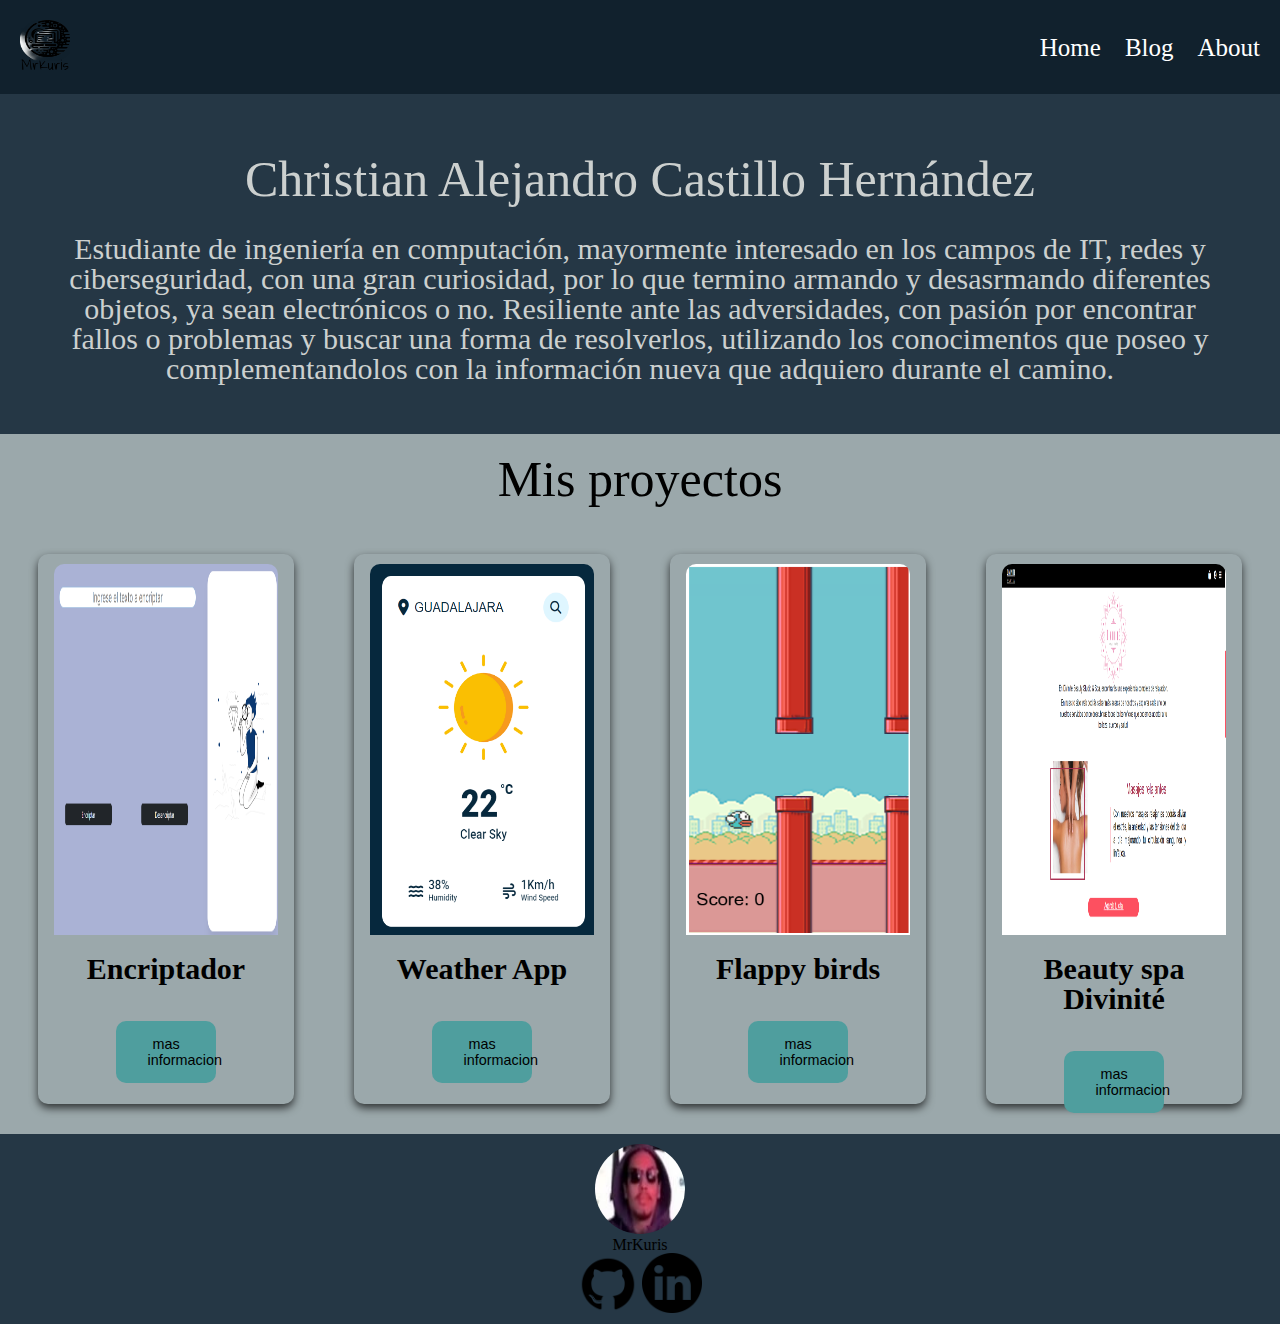
==== commit 21ff4a3f: "Se creo una p[agina nueva para probar diferentes estilos y ahora con bootstrap, aun se necesitan cam" ====
--- a/index.html
+++ b/index.html
@@ -88,10 +88,7 @@
                         </div>
                     </div>
                 </a>
-                
-            </div>
-
-            <div class="row-cards">
+
                 <a href="#popup4">
                     <div class="card" id="carta4">
                         <div class="container">
@@ -107,7 +104,7 @@
                         </div>
                     </div>
                 </a>
-
+                
             </div>
 
             <!--POPUPS-->
--- a/index.css
+++ b/index.css
@@ -76,7 +76,7 @@
     box-shadow: 0 4px 8px 0 rgba(0,0,0,0.7);
     transition: 0.3s;
     border-radius: 10px;
-    width: 25%;
+    width: 20%;
     height: 20%;
     margin: 30px;
 }
